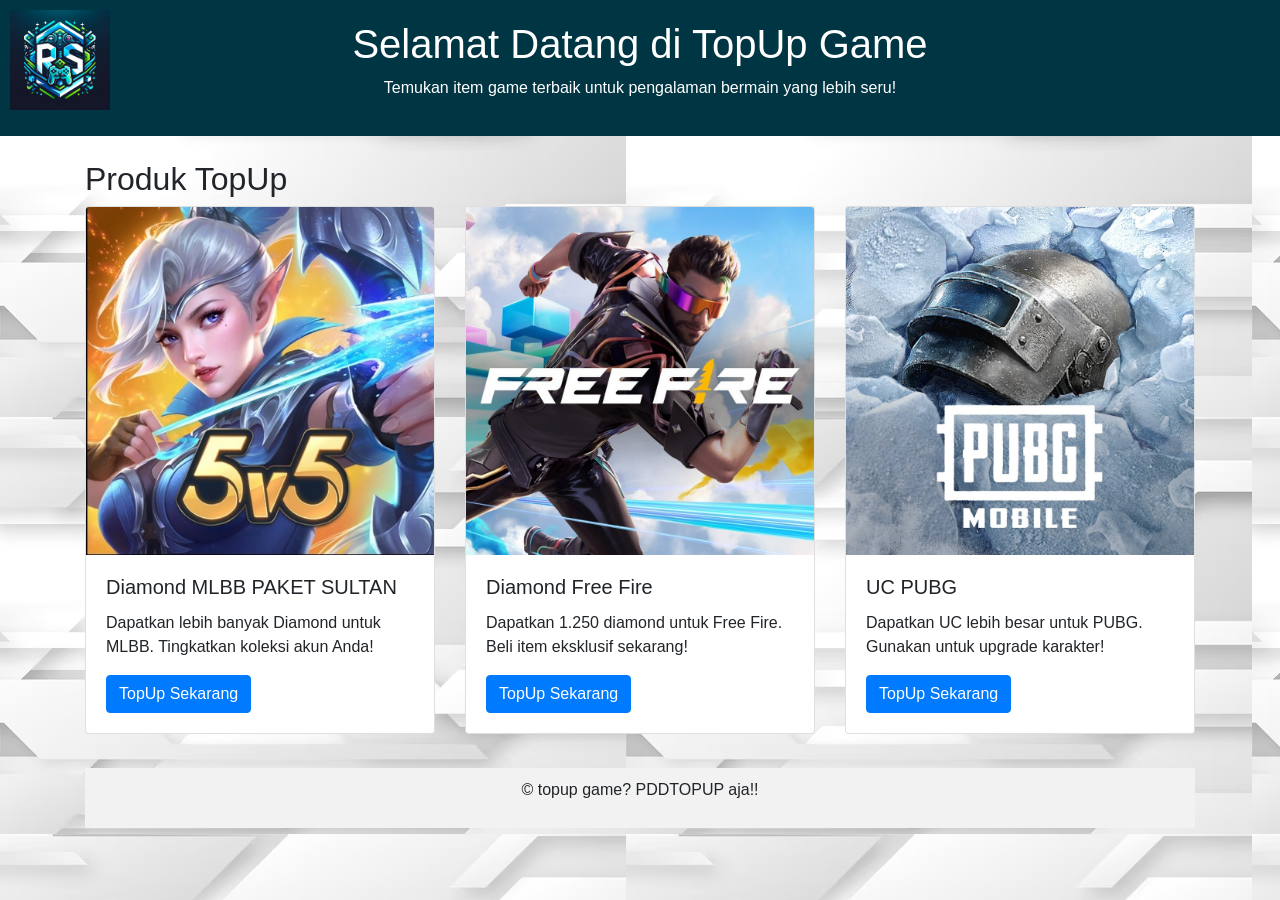
==== index.html @ 882d41fe "Commit website" ====
<!DOCTYPE html>
<html lang="id">
<head>
    <meta charset="UTF-8">
    <meta name="gambar" content="width=device-width, initial-scale=1.0">
    <title>TopUp Game</title>
    <link rel="stylesheet" href="path/to/your/styles.css">
    <link rel="stylesheet" href="https://stackpath.bootstrapcdn.com/bootstrap/4.5.2/css/bootstrap.min.css">
    <style>
        footer {
            text-align: center;
            margin-top: 10px;
            padding: 10px;
            background-color: #f2f2f2;
        }
        .logo {
            max-width: 100px;
            position: absolute;
            top: 10px;
            left: 10px;
        }
        header {
            text-align: center;
            padding: 20px;
            background-color: #003543;
            color: white;
            position: relative;
        }
    </style>
</head>
<body style="background-image: url(assets/backround.jpg);">
    <header>
        <img src="assets/LOGO RS.png" alt="Logo TopUp Game" class="logo">
        <h1>Selamat Datang di TopUp Game</h1>
        <p>Temukan item game terbaik untuk pengalaman bermain yang lebih seru!</p>
    </header>

    <main class="container mt-4">
        <h2>Produk TopUp</h2>
        <div class="row">
            <div class="col-md-4">
                <div class="card mb-4">
                    <img src="assets/coverml.jpg" class="card-img-top" alt="Diamond Game">
                    <div class="card-body">
                        <h5 class="card-title">Diamond MLBB PAKET SULTAN</h5>
                        <p class="card-text">Dapatkan lebih banyak Diamond untuk MLBB. Tingkatkan koleksi akun Anda!</p>
                        <a href="register.html" class="btn btn-primary">TopUp Sekarang</a>         
                     </div>
                </div>
            </div>
            <div class="col-md-4">
                <div class="card mb-4">
                    <img src="assets/coverff.jpg" class="card-img-top" alt="Diamond Game B">
                    <div class="card-body">
                        <h5 class="card-title">Diamond Free Fire</h5>
                        <p class="card-text">Dapatkan 1.250 diamond untuk Free Fire. Beli item eksklusif sekarang!</p>
                        <a href="register2.html" class="btn btn-primary">TopUp Sekarang</a>
                    </div>
                </div>
            </div>
            <div class="col-md-4">
                <div class="card mb-4">
                    <img src="assets/coverpubg.jpg" class="card-img-top" alt="Koin Game C">
                    <div class="card-body">
                        <h5 class="card-title">UC PUBG</h5>
                        <p class="card-text">Dapatkan UC lebih besar untuk PUBG. Gunakan untuk upgrade karakter!</p>
                        <a href="register3.html" class="btn btn-primary">TopUp Sekarang</a>
                    </div>
                </div>
            </div>
        </div>
    <footer>
        <p>&copy; topup game? PDDTOPUP aja!!</p>
    </footer>
</body>
</html>
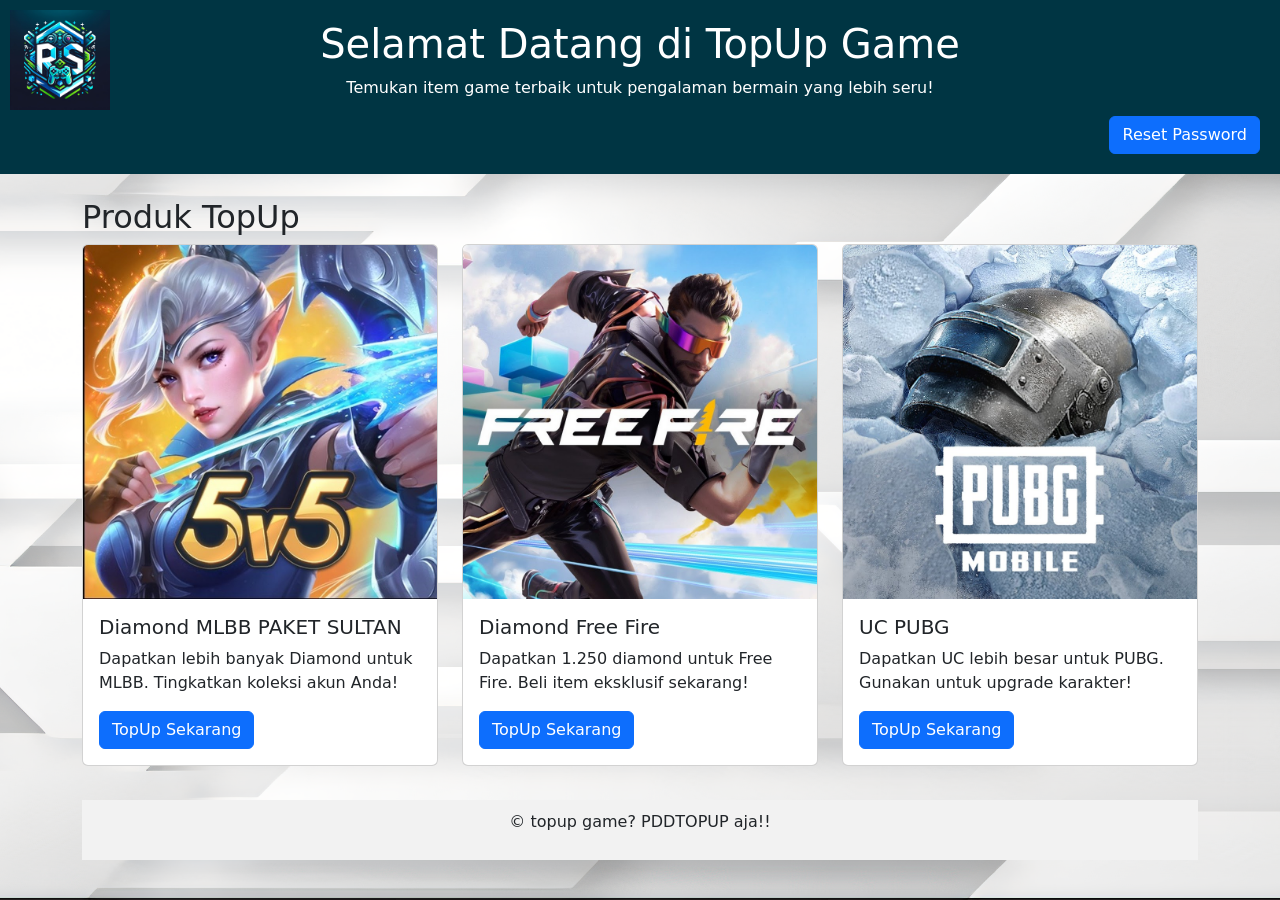
==== commit da8ce432: "Adding recovery page" ====
--- a/index.html
+++ b/index.html
@@ -6,6 +6,8 @@
     <title>TopUp Game</title>
     <link rel="stylesheet" href="path/to/your/styles.css">
     <link rel="stylesheet" href="https://stackpath.bootstrapcdn.com/bootstrap/4.5.2/css/bootstrap.min.css">
+    <link href="https://cdn.jsdelivr.net/npm/bootstrap@5.3.8/dist/css/bootstrap.min.css" rel="stylesheet" integrity="sha384-sRIl4kxILFvY47J16cr9ZwB07vP4J8+LH7qKQnuqkuIAvNWLzeN8tE5YBujZqJLB" crossorigin="anonymous">
+    <script src="https://cdn.jsdelivr.net/npm/bootstrap@5.3.8/dist/js/bootstrap.bundle.min.js" integrity="sha384-FKyoEForCGlyvwx9Hj09JcYn3nv7wiPVlz7YYwJrWVcXK/BmnVDxM+D2scQbITxI" crossorigin="anonymous"></script>
     <style>
         footer {
             text-align: center;
@@ -26,13 +28,24 @@
             color: white;
             position: relative;
         }
+        body {
+            background-image: url('assets/backround.png');
+            background-repeat: no-repeat;
+            background-size: cover;
+            background-position: center;
+            background-attachment: fixed;
+        }
+        
     </style>
 </head>
-<body style="background-image: url(assets/backround.jpg);">
+<body>
     <header>
         <img src="assets/LOGO RS.png" alt="Logo TopUp Game" class="logo">
         <h1>Selamat Datang di TopUp Game</h1>
         <p>Temukan item game terbaik untuk pengalaman bermain yang lebih seru!</p>
+        <div class="d-grid gap-2 d-md-flex justify-content-end">
+            <a class="btn btn-primary" href="#" role="button">Reset Password</a>
+        </div>
     </header>
 
     <main class="container mt-4">
@@ -72,5 +85,7 @@
     <footer>
         <p>&copy; topup game? PDDTOPUP aja!!</p>
     </footer>
+    <script src="https://cdn.jsdelivr.net/npm/@popperjs/core@2.11.8/dist/umd/popper.min.js" integrity="sha384-I7E8VVD/ismYTF4hNIPjVp/Zjvgyol6VFvRkX/vR+Vc4jQkC+hVqc2pM8ODewa9r" crossorigin="anonymous"></script>
+    <script src="https://cdn.jsdelivr.net/npm/bootstrap@5.3.8/dist/js/bootstrap.min.js" integrity="sha384-G/EV+4j2dNv+tEPo3++6LCgdCROaejBqfUeNjuKAiuXbjrxilcCdDz6ZAVfHWe1Y" crossorigin="anonymous"></script>
 </body>
 </html>
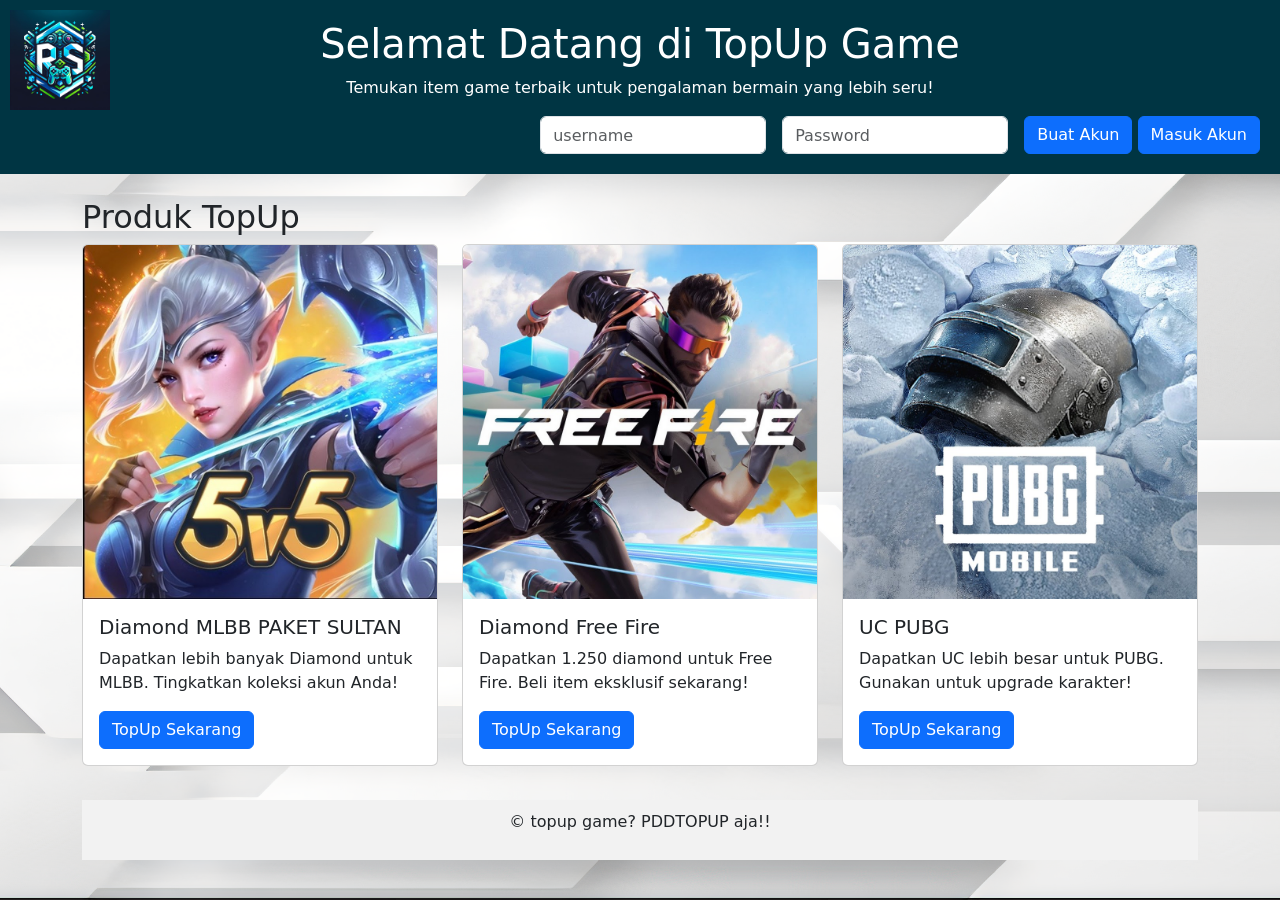
==== commit c07e4073: "fungsi daftar dan login" ====
--- a/index.html
+++ b/index.html
@@ -39,52 +39,131 @@
     </style>
 </head>
 <body>
-    <header>
-        <img src="assets/LOGO RS.png" alt="Logo TopUp Game" class="logo">
-        <h1>Selamat Datang di TopUp Game</h1>
-        <p>Temukan item game terbaik untuk pengalaman bermain yang lebih seru!</p>
-        <div class="d-grid gap-2 d-md-flex justify-content-end">
-            <a class="btn btn-primary" href="#" role="button">Reset Password</a>
-        </div>
-    </header>
+    <div id="root">
 
-    <main class="container mt-4">
-        <h2>Produk TopUp</h2>
-        <div class="row">
-            <div class="col-md-4">
-                <div class="card mb-4">
-                    <img src="assets/coverml.jpg" class="card-img-top" alt="Diamond Game">
-                    <div class="card-body">
-                        <h5 class="card-title">Diamond MLBB PAKET SULTAN</h5>
-                        <p class="card-text">Dapatkan lebih banyak Diamond untuk MLBB. Tingkatkan koleksi akun Anda!</p>
-                        <a href="register.html" class="btn btn-primary">TopUp Sekarang</a>         
-                     </div>
+        <header>
+            <a href="index.html">
+                <img src="assets/LOGO RS.png" alt="Logo TopUp Game" class="logo">
+            </a>
+            <h1>Selamat Datang di TopUp Game</h1>
+            <p>Temukan item game terbaik untuk pengalaman bermain yang lebih seru!</p>
+            <div class="row g-3 justify-content-end">
+                <div class="col-auto">
+                    <label for="inputUsername" class="visually-hidden">username</label>
+                    <input type="text" class="form-control" id="inputUsername" placeholder="username">
+                </div>
+                <div class="col-auto">
+                    <label for="inputPassword" class="visually-hidden">Password</label>
+                    <input type="password" class="form-control" id="inputPassword" placeholder="Password">
+                </div>
+                <div class="col-auto">
+                    <a class="btn btn-primary" role="button" onclick="onBuat()" id="buatBtn">Buat Akun</a>
+                    <a class="btn btn-primary" role="button" onclick="onLogin()" id="loginBtn">Masuk Akun</a>
+                    <a class="btn btn-primary" href="Recovery_acc.html" role="button" id="resetBtn">Reset Password</a>
                 </div>
             </div>
-            <div class="col-md-4">
-                <div class="card mb-4">
-                    <img src="assets/coverff.jpg" class="card-img-top" alt="Diamond Game B">
-                    <div class="card-body">
-                        <h5 class="card-title">Diamond Free Fire</h5>
-                        <p class="card-text">Dapatkan 1.250 diamond untuk Free Fire. Beli item eksklusif sekarang!</p>
-                        <a href="register2.html" class="btn btn-primary">TopUp Sekarang</a>
+        </header>
+
+        <main class="container mt-4">
+            <h2>Produk TopUp</h2>
+            <div class="row">
+                <div class="col-md-4">
+                    <div class="card mb-4">
+                        <img src="assets/coverml.jpg" class="card-img-top" alt="Diamond Game">
+                        <div class="card-body">
+                            <h5 class="card-title">Diamond MLBB PAKET SULTAN</h5>
+                            <p class="card-text">Dapatkan lebih banyak Diamond untuk MLBB. Tingkatkan koleksi akun Anda! <br/><mark id="promoMl">10% off!</mark></p>
+                            <a href="register.html" class="btn btn-primary">TopUp Sekarang</a>         
+                        </div>
+                    </div>
+                </div>
+                <div class="col-md-4">
+                    <div class="card mb-4">
+                        <img src="assets/coverff.jpg" class="card-img-top" alt="Diamond Game B">
+                        <div class="card-body">
+                            <h5 class="card-title">Diamond Free Fire</h5>
+                            <p class="card-text">Dapatkan 1.250 diamond untuk Free Fire. Beli item eksklusif sekarang! <br/><mark id="promoFf">15% off!</mark></p>
+                            <a href="register2.html" class="btn btn-primary">TopUp Sekarang</a>
+                        </div>
+                    </div>
+                </div>
+                <div class="col-md-4">
+                    <div class="card mb-4">
+                        <img src="assets/coverpubg.jpg" class="card-img-top" alt="Koin Game C">
+                        <div class="card-body">
+                            <h5 class="card-title">UC PUBG</h5>
+                            <p class="card-text">Dapatkan UC lebih besar untuk PUBG. Gunakan untuk upgrade karakter! <br/><mark id="promoPubg">5% off!</mark></p>
+                            <a href="register3.html" class="btn btn-primary">TopUp Sekarang</a>
+                        </div>
                     </div>
                 </div>
             </div>
-            <div class="col-md-4">
-                <div class="card mb-4">
-                    <img src="assets/coverpubg.jpg" class="card-img-top" alt="Koin Game C">
-                    <div class="card-body">
-                        <h5 class="card-title">UC PUBG</h5>
-                        <p class="card-text">Dapatkan UC lebih besar untuk PUBG. Gunakan untuk upgrade karakter!</p>
-                        <a href="register3.html" class="btn btn-primary">TopUp Sekarang</a>
-                    </div>
-                </div>
-            </div>
-        </div>
-    <footer>
-        <p>&copy; topup game? PDDTOPUP aja!!</p>
-    </footer>
+        <footer>
+            <p>&copy; topup game? PDDTOPUP aja!!</p>
+        </footer>
+
+    </div>
+
+    <script type="application/javascript">
+        
+        let inputUsername = document.getElementById('inputUsername');
+        let inputPassword = document.getElementById('inputPassword');
+
+        let resetBtn = document.getElementById('resetBtn');
+        let loginBtn = document.getElementById('loginBtn');
+        let buatBtn = document.getElementById('buatBtn');
+
+        let promoMl = document.getElementById('promoMl');
+        let promoFf = document.getElementById('promoFf');
+        let promoPubg = document.getElementById('promoPubg');
+        
+        resetBtn.style.display = "none";
+        promoMl.style.display = "none";
+        promoFf.style.display = "none";
+        promoPubg.style.display = "none";
+
+        if (!localStorage.getItem("username") && !localStorage.getItem("password")) {
+            buatBtn.style.display = "";
+        } else {
+            buatBtn.style.display = "none";
+        }
+        
+        function onBuat() {
+            if (inputUsername.value == "" && inputPassword.value == "") {
+                alert('Data tidak boleh kosong');
+            } else {
+
+                alert('Daftar berhasil');
+                
+                localStorage.setItem("username", inputUsername.value);
+                localStorage.setItem("password", inputPassword.value);
+
+                buatBtn.style.display = "none";
+            
+            }
+        }
+
+        function onLogin() {
+
+            
+            if (inputUsername.value == localStorage.getItem("username") && inputPassword.value == localStorage.getItem("password")) {
+                alert('Login berhasil');
+                
+                resetBtn.style.display = "";
+                loginBtn.style.display = "none";
+
+                inputUsername.style.display = "none";
+                inputPassword.style.display = "none";
+                
+                promoMl.style.display = "";
+                promoFf.style.display = "";
+                promoPubg.style.display = "";
+            } else {
+                alert('Password salah');
+            }
+        }
+
+    </script>
     <script src="https://cdn.jsdelivr.net/npm/@popperjs/core@2.11.8/dist/umd/popper.min.js" integrity="sha384-I7E8VVD/ismYTF4hNIPjVp/Zjvgyol6VFvRkX/vR+Vc4jQkC+hVqc2pM8ODewa9r" crossorigin="anonymous"></script>
     <script src="https://cdn.jsdelivr.net/npm/bootstrap@5.3.8/dist/js/bootstrap.min.js" integrity="sha384-G/EV+4j2dNv+tEPo3++6LCgdCROaejBqfUeNjuKAiuXbjrxilcCdDz6ZAVfHWe1Y" crossorigin="anonymous"></script>
 </body>
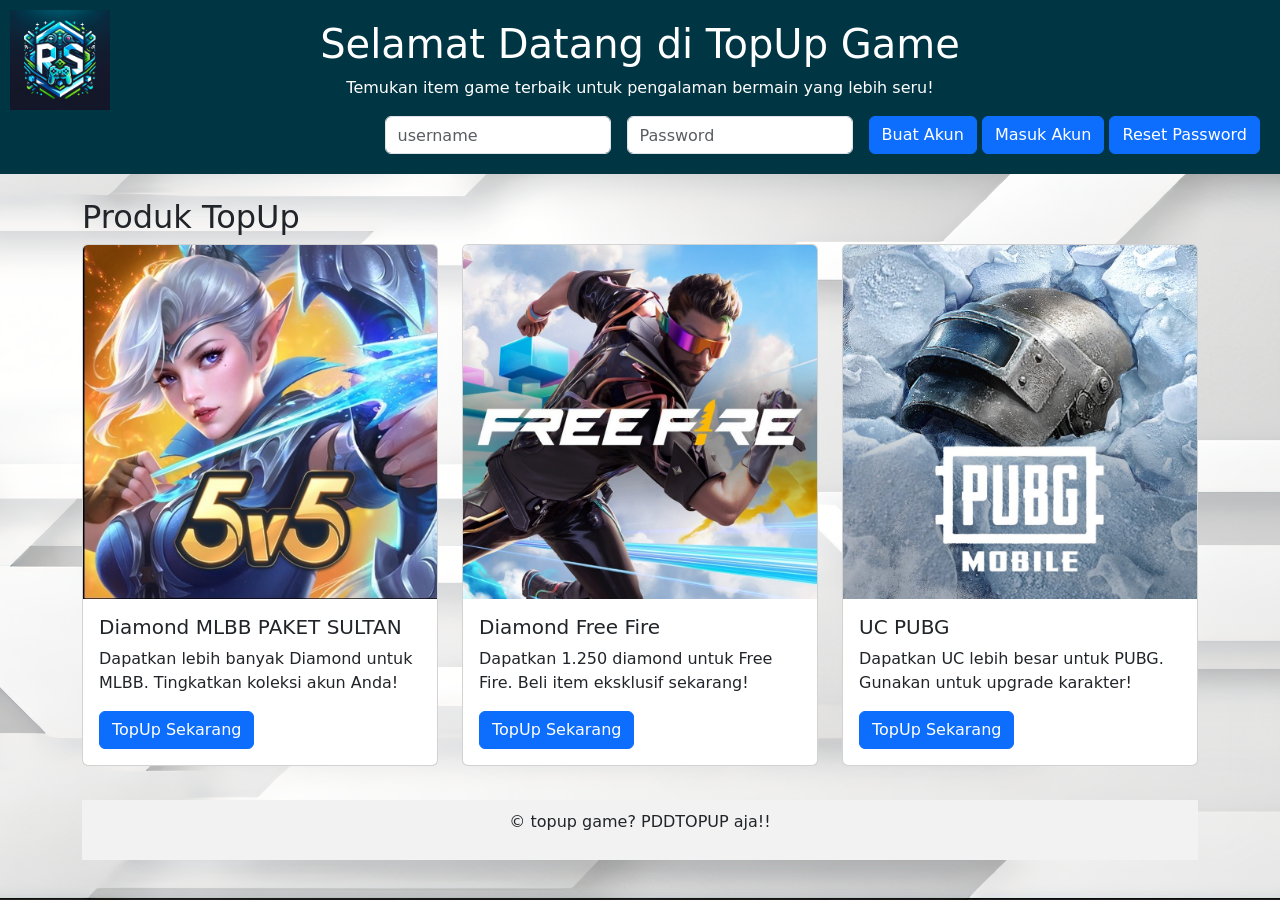
==== commit 2c56e733: "Fix logout tanpa refresh" ====
--- a/index.html
+++ b/index.html
@@ -59,6 +59,7 @@
                 <div class="col-auto">
                     <a class="btn btn-primary" role="button" onclick="onBuat()" id="buatBtn">Buat Akun</a>
                     <a class="btn btn-primary" role="button" onclick="onLogin()" id="loginBtn">Masuk Akun</a>
+                    <a class="btn btn-primary" role="button" onclick="onLogout()" id="logoutBtn">Keluar akun</a>
                     <a class="btn btn-primary" href="Recovery_acc.html" role="button" id="resetBtn">Reset Password</a>
                 </div>
             </div>
@@ -111,57 +112,153 @@
 
         let resetBtn = document.getElementById('resetBtn');
         let loginBtn = document.getElementById('loginBtn');
+        let logoutBtn = document.getElementById('logoutBtn');
         let buatBtn = document.getElementById('buatBtn');
 
         let promoMl = document.getElementById('promoMl');
         let promoFf = document.getElementById('promoFf');
         let promoPubg = document.getElementById('promoPubg');
-        
-        resetBtn.style.display = "none";
-        promoMl.style.display = "none";
-        promoFf.style.display = "none";
-        promoPubg.style.display = "none";
-
-        if (!localStorage.getItem("username") && !localStorage.getItem("password")) {
-            buatBtn.style.display = "";
-        } else {
-            buatBtn.style.display = "none";
-        }
-        
-        function onBuat() {
-            if (inputUsername.value == "" && inputPassword.value == "") {
-                alert('Data tidak boleh kosong');
-            } else {
-
-                alert('Daftar berhasil');
-                
-                localStorage.setItem("username", inputUsername.value);
-                localStorage.setItem("password", inputPassword.value);
-
+
+        function cekStatusLogin() {
+            
+            if (sessionStorage.getItem("isLogin") === "true") {
+                resetBtn.style.display = "";
+                logoutBtn.style.display = "";
+                loginBtn.style.display = "none";
                 buatBtn.style.display = "none";
-            
-            }
-        }
-
-        function onLogin() {
-
-            
-            if (inputUsername.value == localStorage.getItem("username") && inputPassword.value == localStorage.getItem("password")) {
-                alert('Login berhasil');
-                
-                resetBtn.style.display = "";
-                loginBtn.style.display = "none";
 
                 inputUsername.style.display = "none";
                 inputPassword.style.display = "none";
-                
+
                 promoMl.style.display = "";
                 promoFf.style.display = "";
                 promoPubg.style.display = "";
             } else {
-                alert('Password salah');
+                resetBtn.style.display = "";
+                logoutBtn.style.display = "none";
+                loginBtn.style.display = "";
+
+                inputUsername.style.display = "";
+                inputPassword.style.display = "";
+
+                promoMl.style.display = "none";
+                promoFf.style.display = "none";
+                promoPubg.style.display = "none";
+                
+                if (!localStorage.getItem("username") || !localStorage.getItem("password")) {
+                    buatBtn.style.display = "";
+                } else {
+                    buatBtn.style.display = "none";
+                }
             }
-        }
+
+        }
+
+        cekStatusLogin();
+
+        function onBuat() {
+            if (inputUsername.value.trim() == "" || inputPassword.value.trim() == "") {
+                alert('Username atau password tidak boleh kosong!');
+            } else {
+                alert('Daftar berhasil!');
+
+                localStorage.setItem("username", inputUsername.value);
+                localStorage.setItem("password", inputPassword.value);
+
+                cekStatusLogin();
+
+            }
+        }
+
+        function onLogin() {
+            if (inputUsername.value == localStorage.getItem("username") && inputPassword.value == localStorage.getItem("password")) {
+                alert('Login berhasil!');
+
+                sessionStorage.setItem("isLogin", "true");
+
+                cekStatusLogin();
+
+            } else {
+                alert('Username atau password salah!');
+            }
+        }
+
+        function onLogout() {
+            alert('Logout berhasil!');
+
+            sessionStorage.removeItem("isLogin");
+
+            location.reload();
+        }
+        
+        // ------------------------------------
+
+        // ++++
+        // resetBtn.style.display = "none";
+        // logoutBtn.style.display = "none";
+
+        // promoMl.style.display = "none";
+        // promoFf.style.display = "none";
+        // promoPubg.style.display = "none";
+
+        // if (!localStorage.getItem("username") && !localStorage.getItem("password")) {
+        //     buatBtn.style.display = "";
+        // } else {
+        //     buatBtn.style.display = "none";
+        // }
+        // ++++
+        
+        // function onBuat() {
+        //     if (inputUsername.value == "" && inputPassword.value == "") {
+        //         alert('Data tidak boleh kosong');
+        //     } else {
+
+        //         alert('Daftar berhasil');
+                
+        //         localStorage.setItem("username", inputUsername.value);
+        //         localStorage.setItem("password", inputPassword.value);
+
+        //         // buatBtn.style.display = "none"; +++
+                
+        //         cekStatusLogin();
+        //     }
+        // }
+
+        // function onLogin() {
+
+            
+        //     if (inputUsername.value == localStorage.getItem("username") && inputPassword.value == localStorage.getItem("password")) {
+        //         alert('Login berhasil');
+                
+        //         // +++
+        //         // resetBtn.style.display = "";
+        //         // logoutBtn.style.display = "";
+        //         // loginBtn.style.display = "none";
+
+        //         // inputUsername.style.display = "none";
+        //         // inputPassword.style.display = "none";
+                
+        //         // promoMl.style.display = "";
+        //         // promoFf.style.display = "";
+        //         // promoPubg.style.display = "";
+        //         // +++
+
+        //         sessionStorage.setItem("isLogin", "true");
+
+        //         cekStatusLogin();
+        //     } else {
+        //         alert('Username atau Password salah');
+        //     }
+
+        // }
+
+        // function onLogout() {
+        //     alert('Logout berhasil');
+
+        //     sessionStorage.removeItem("isLogin");
+
+        //     location.reload();
+        // }
 
     </script>
     <script src="https://cdn.jsdelivr.net/npm/@popperjs/core@2.11.8/dist/umd/popper.min.js" integrity="sha384-I7E8VVD/ismYTF4hNIPjVp/Zjvgyol6VFvRkX/vR+Vc4jQkC+hVqc2pM8ODewa9r" crossorigin="anonymous"></script>
